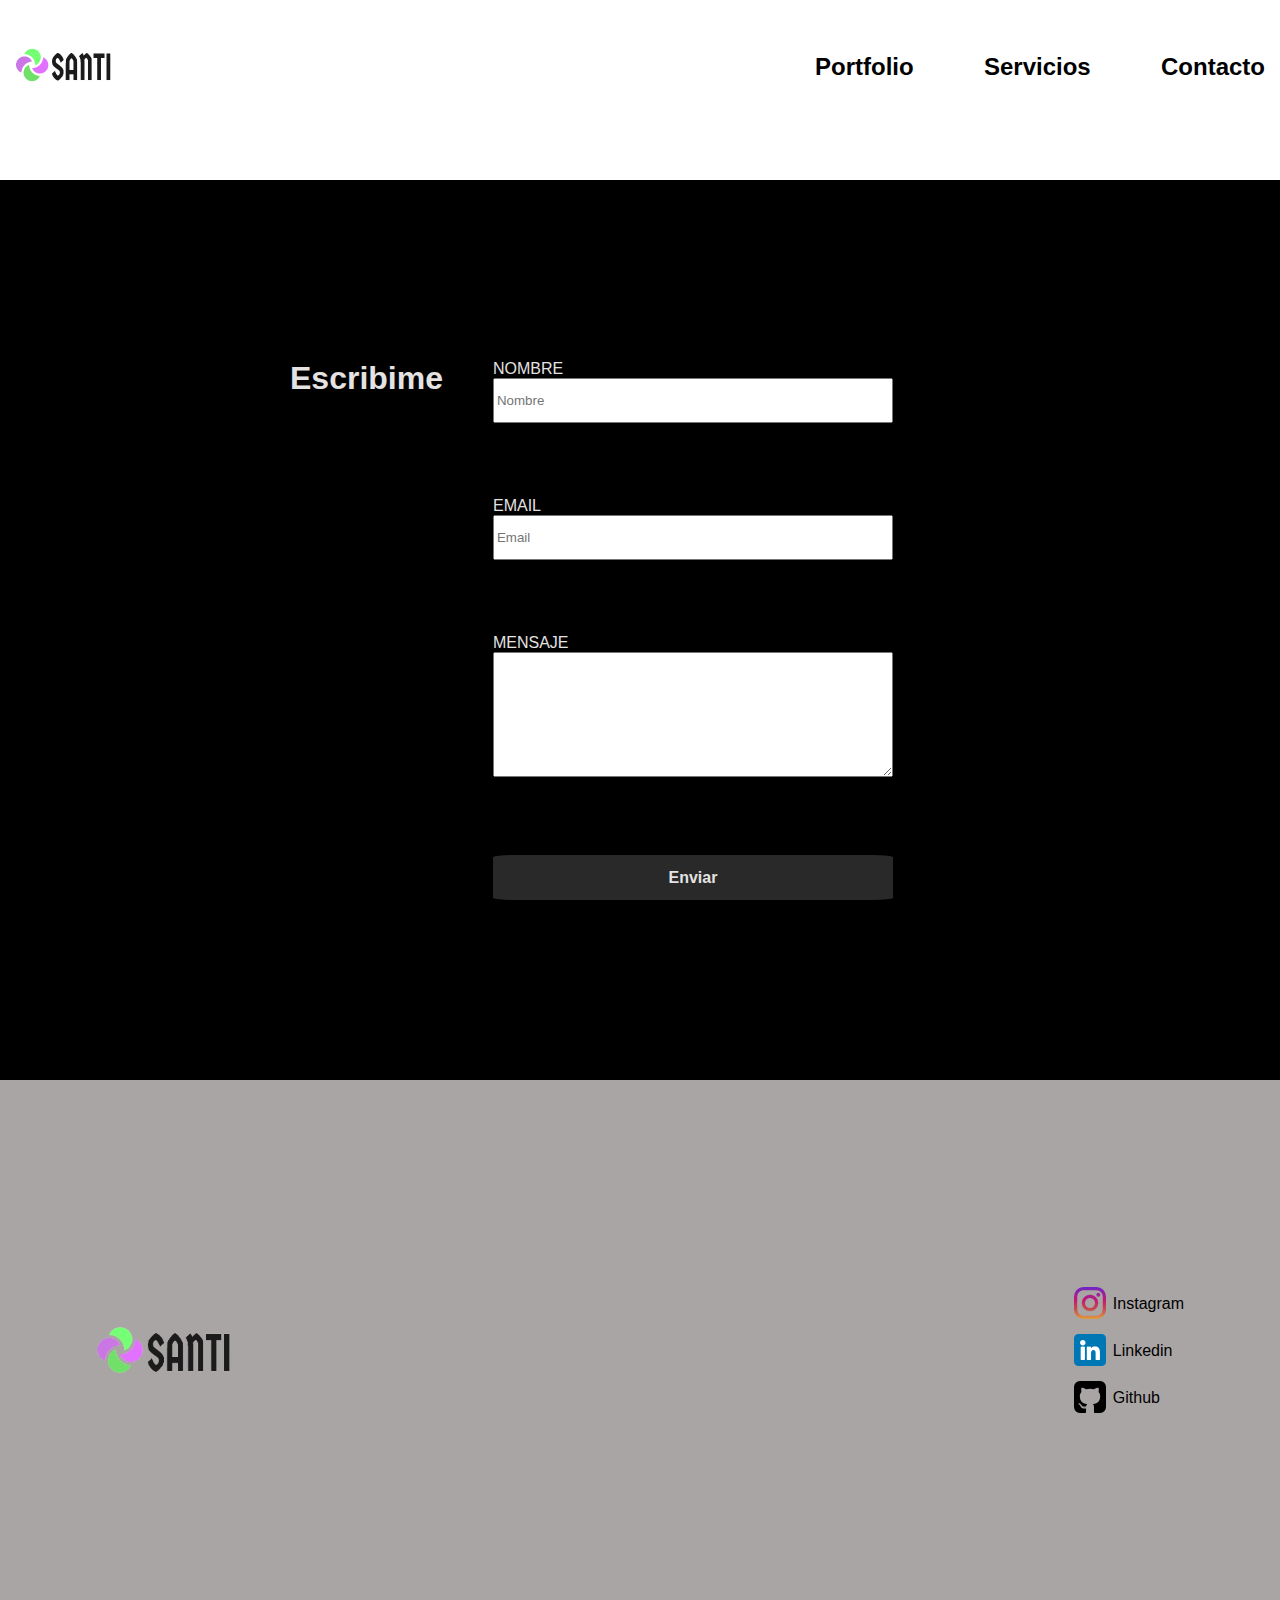
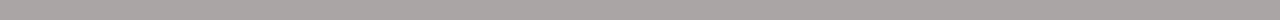
==== contacto.html @ 79e31768 "update contact" ====
<!DOCTYPE html>
<html lang="en">
  <head>
    <meta charset="UTF-8" />
    <meta http-equiv="X-UA-Compatible" content="IE=edge" />
    <meta name="viewport" content="width=device-width, initial-scale=1.0" />
    <script defer src="./components/logo.js"></script>
    <script defer src="./components/header.js"></script>
    <script defer src="./components/footer.js"></script>
    <script defer src="./pages/contacto.js"></script>
    <link rel="stylesheet" href="./components/logo.css" />
    <link rel="stylesheet" href="./components/header.css" />
    <link rel="stylesheet" href="./components/footer.css" />
    <link rel="stylesheet" href="./components/text.css" />
    <link rel="stylesheet" href="./pages/contacto.css" />
    <title>Document</title>
  </head>
  <body>
    <section class="main">
      <div class="main__container-header"></div>
    </section>
    <section class="contact-me">
      <div class="contact-me__conteiner">
        <div class="contact-me__title-conteiner">
          <h6 class="text__sub-title text--white">Escribime</h6>
        </div>
        <form class="form">
          <label class="form__label text__pharagraph text--white" for="name">
            NOMBRE
            <input
              class="form__input"
              type="text"
              name="name"
              placeholder="Nombre"
            />
          </label>
          <label class="form__label text__pharagraph text--white" for="email">
            EMAIL
            <input
              class="form__input"
              type="email"
              name="email"
              placeholder="Email"
            />
          </label>
          <label class="form__label text__pharagraph text--white" for="message">
            MENSAJE
            <textarea class="form__input form__textarea" name="message">
            </textarea>
          </label>
          <div class="conteiner--button">
            <button class="button text__button text--white">Enviar</button>
          </div>
        </form>
      </div>
    </section>
    <div class="conteiner__footer"></div>
  </body>
</html>
---- components/logo.css ----
.logo{
    width: 100px;
    height: 100px;
   
 }

.logo--footer{
    width: 140px;
    height: 140px;
}
---- components/header.css ----
.header{
    padding: 15px;
    height: 20vh;
 
}

.header__main-conteiner{
    display: flex;
    justify-content: space-between;
    align-items: center;
}

.header__menu-mobile{
    width: 60px;
    height: 60px;
}

@media(min-width:960px){
    .header__menu-mobile{
        display: none;
    }
}

.header__menu-conteiner{
    display: none;
}

@media(min-width:960px){
.header__menu-conteiner{
    display: inherit;
}
}

.header__menu-list{
    width: 450px;
    margin: 0;
    padding: 0;
    display: flex;
    justify-content: space-between;
}
---- components/footer.css ----
.footer{
    height: 60vh;
    background-color: rgb(170, 165, 165);
    display: flex;
    align-items: center;
    justify-content: center;
}

.footer__conteiner{
    width: 85%;
    display: flex;
    flex-direction: column;
    align-items: center;
}

@media(min-width:960px){
    .footer__conteiner{
        flex-direction: row;
        justify-content: space-between;
    }
}

.footer__social-media-conteiner{
    display: flex;
    flex-direction: column;
    gap: 15px;
}

.footer__social-media-img{
    vertical-align: middle;
}
---- components/text.css ----
.text__main-title, .text__sub-title{
    font-family: 'Montserrat', sans-serif;
    margin: 0;
}

.text--white{
    color: rgb(228, 226, 226);
}

.text__main-title{
    font-size: 48px;
}
.text__sub-title{
    font-size: 32px;
}

.text__pharagraph{
    font-family: 'Poppins', sans-serif;
    font-weight: 400;
    font-size: 16px;
    margin: 0;
}

.text__card-title, .text__button, .text__link, .text__link--small{
    font-family: 'Poppins', sans-serif;
    font-weight: 700;
    margin: 0;
}

.text__card-title, .text__link{
    font-size: 24px;
}

.text__button{
    font-size: 16px;
}

.text__link, .text__link--small{
    text-decoration: none;
    color: black;
}

.text__link--small{
    font-size: 18px;
   
}
---- pages/contacto.css ----
*{
    box-sizing: border-box;
}

body{
    margin: 0;
    padding: 0;
}

.contact-me{
    height: 100vh;
    background-color:black;
    display: flex;
    align-items: center;
    justify-content: center;
    padding: 20px; 
}

.contact-me__conteiner{
   display: flex;
   width: 80%;
   max-width: 700px;
   flex-grow: 1;
   flex-direction: column;
   align-items: center;
   gap: 50px;
}

@media(min-width:960px){
    .contact-me__conteiner{
        flex-direction: row;
    }
}

.contact-me__title-conteiner{
   
}

@media (min-width:960px){
    .contact-me__title-conteiner{
        align-self: flex-start;
    }
}

.form{
    width: 100%;
    max-width: 400px;
    height: 60vh;
    display: flex;
    flex-direction: column;
    justify-content: space-between;

}

.form__label{
    
    display: block;
}


.form__input, .button{
    width: 100%;
    height: 45px;
}



.form__textarea{
    height: 125px;
}

.button{
    background-color: rgb(41, 41, 41);
    border: none;
    border-radius: 5%;
}
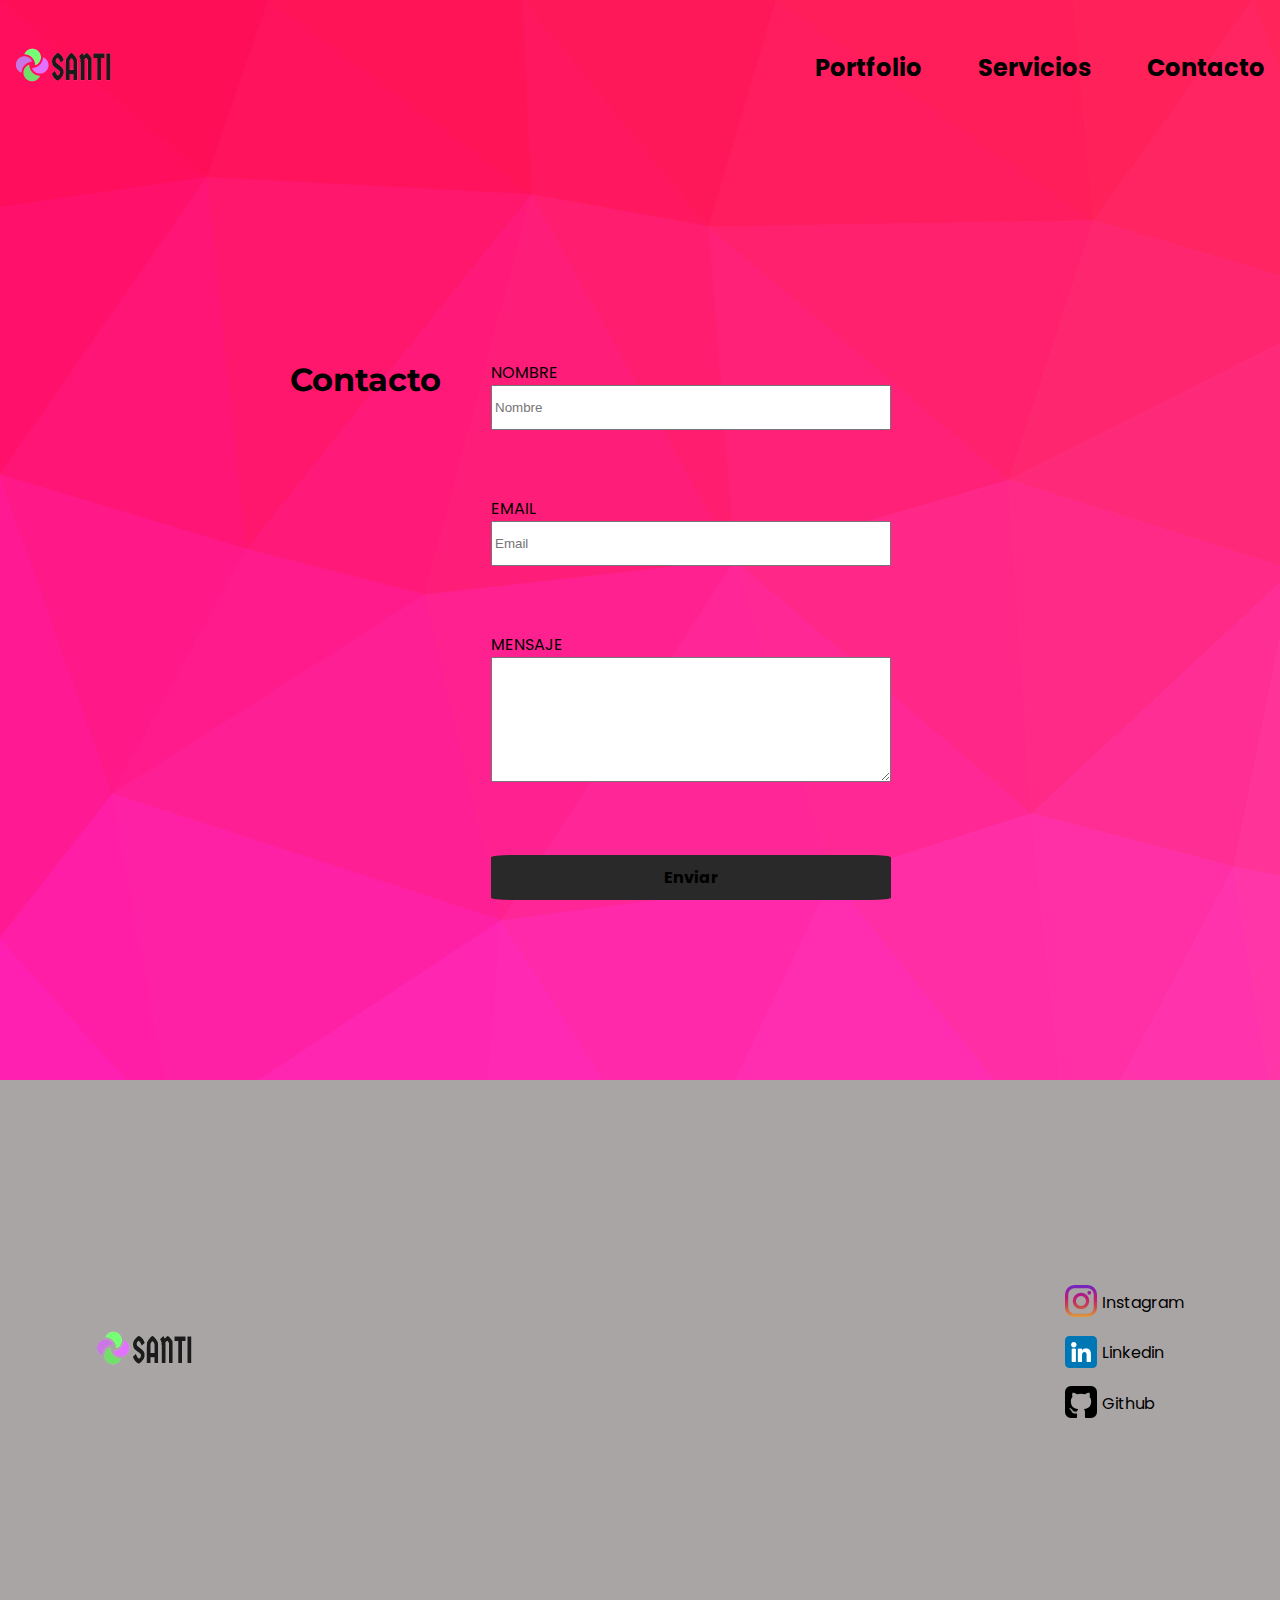
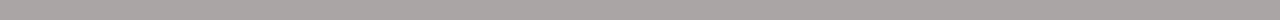
==== commit 566f86ab: "update templates" ====
--- a/contacto.html
+++ b/contacto.html
@@ -4,6 +4,12 @@
     <meta charset="UTF-8" />
     <meta http-equiv="X-UA-Compatible" content="IE=edge" />
     <meta name="viewport" content="width=device-width, initial-scale=1.0" />
+    <link rel="preconnect" href="https://fonts.googleapis.com" />
+    <link rel="preconnect" href="https://fonts.gstatic.com" crossorigin />
+    <link
+      href="https://fonts.googleapis.com/css2?family=Montserrat:wght@700&family=Poppins:wght@400;700&display=swap"
+      rel="stylesheet"
+    />
     <script defer src="./components/logo.js"></script>
     <script defer src="./components/header.js"></script>
     <script defer src="./components/footer.js"></script>
@@ -22,10 +28,10 @@
     <section class="contact-me">
       <div class="contact-me__conteiner">
         <div class="contact-me__title-conteiner">
-          <h6 class="text__sub-title text--white">Escribime</h6>
+          <h6 class="text__sub-title">Contacto</h6>
         </div>
         <form class="form">
-          <label class="form__label text__pharagraph text--white" for="name">
+          <label class="form__label text__pharagraph" for="name">
             NOMBRE
             <input
               class="form__input"
@@ -34,7 +40,7 @@
               placeholder="Nombre"
             />
           </label>
-          <label class="form__label text__pharagraph text--white" for="email">
+          <label class="form__label text__pharagraph" for="email">
             EMAIL
             <input
               class="form__input"
@@ -43,13 +49,13 @@
               placeholder="Email"
             />
           </label>
-          <label class="form__label text__pharagraph text--white" for="message">
+          <label class="form__label text__pharagraph" for="message">
             MENSAJE
             <textarea class="form__input form__textarea" name="message">
             </textarea>
           </label>
           <div class="conteiner--button">
-            <button class="button text__button text--white">Enviar</button>
+            <button class="button text__button">Enviar</button>
           </div>
         </form>
       </div>
--- a/components/logo.css
+++ b/components/logo.css
@@ -3,8 +3,3 @@
     height: 100px;
    
  }
-
-.logo--footer{
-    width: 140px;
-    height: 140px;
-} --- a/components/header.css
+++ b/components/header.css
@@ -33,10 +33,36 @@
 }
 }
 
-.header__menu-list{
+.header__menu-nav{
     width: 450px;
     margin: 0;
     padding: 0;
     display: flex;
     justify-content: space-between;
-}+}
+
+.dropdown-menu{
+    display: none;
+    position: absolute;
+    background-color: grey;
+    top: 0;
+    left: 0;
+    right: 0;
+    bottom: 0;
+}
+
+.dropdown-menu__button{
+    height: 64px;
+    margin: 30px 30px 0 0;
+    justify-self: right;
+    width: 64px;
+}
+
+
+.dropdown-menu__list{
+    justify-self: center;
+    display: flex;
+    flex-direction: column;
+    gap: 20px
+    
+};--- a/components/text.css
+++ b/components/text.css
@@ -41,6 +41,10 @@
     color: black;
 }
 
+.text__link:hover{
+    color: rgb(255, 0, 179)
+}
+
 .text__link--small{
     font-size: 18px;
    
--- a/pages/contacto.css
+++ b/pages/contacto.css
@@ -5,11 +5,12 @@
 body{
     margin: 0;
     padding: 0;
+    background-image: url("../assets/bg-contac-desktop.png");
 }
 
 .contact-me{
     height: 100vh;
-    background-color:black;
+    
     display: flex;
     align-items: center;
     justify-content: center;
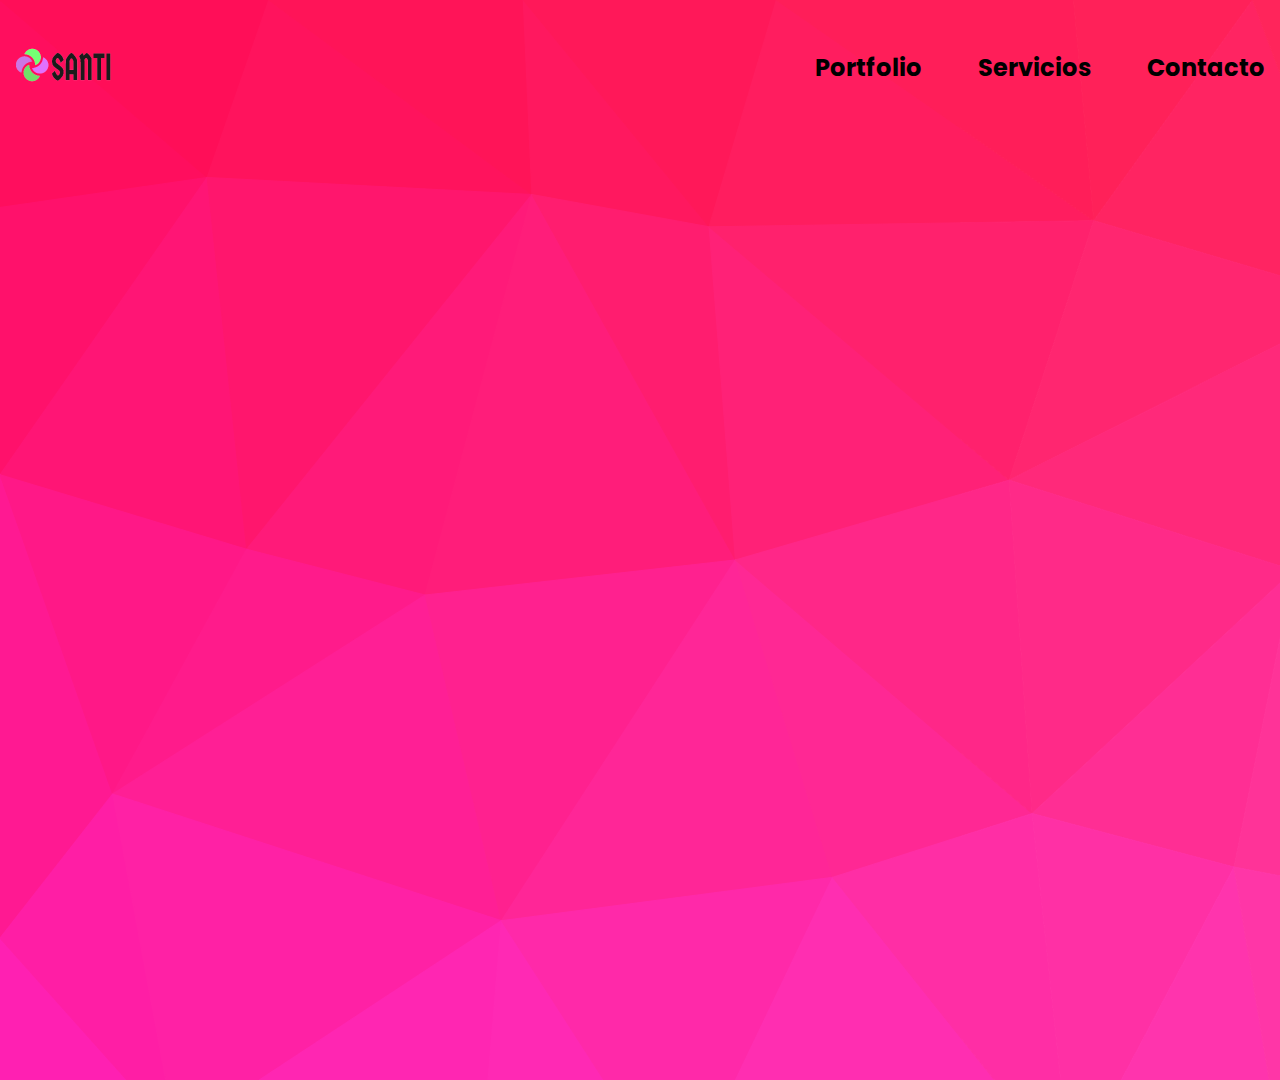
==== commit 22d5be1f: "update class names / css" ====
--- a/contacto.html
+++ b/contacto.html
@@ -22,44 +22,8 @@
     <title>Document</title>
   </head>
   <body>
-    <section class="main">
-      <div class="main__container-header"></div>
-    </section>
-    <section class="contact-me">
-      <div class="contact-me__conteiner">
-        <div class="contact-me__title-conteiner">
-          <h6 class="text__sub-title">Contacto</h6>
-        </div>
-        <form class="form">
-          <label class="form__label text__pharagraph" for="name">
-            NOMBRE
-            <input
-              class="form__input"
-              type="text"
-              name="name"
-              placeholder="Nombre"
-            />
-          </label>
-          <label class="form__label text__pharagraph" for="email">
-            EMAIL
-            <input
-              class="form__input"
-              type="email"
-              name="email"
-              placeholder="Email"
-            />
-          </label>
-          <label class="form__label text__pharagraph" for="message">
-            MENSAJE
-            <textarea class="form__input form__textarea" name="message">
-            </textarea>
-          </label>
-          <div class="conteiner--button">
-            <button class="button text__button">Enviar</button>
-          </div>
-        </form>
-      </div>
-    </section>
-    <div class="conteiner__footer"></div>
+    <section class="main"></section>
+    <section class="contact-me"></section>
+    <section class="section-footer"></section>
   </body>
 </html>
--- a/components/header.css
+++ b/components/header.css
@@ -1,5 +1,3 @@
-
-
 .header{
     padding: 15px;
     height: 20vh;
@@ -12,28 +10,18 @@
     align-items: center;
 }
 
-.header__menu-mobile{
-    width: 60px;
-    height: 60px;
-}
-
-@media(min-width:960px){
-    .header__menu-mobile{
-        display: none;
-    }
-}
-
-.header__menu-conteiner{
+.header__nav-conteiner{
     display: none;
 }
 
 @media(min-width:960px){
-.header__menu-conteiner{
-    display: inherit;
-}
+    .header__nav-conteiner{
+        display: inherit;
+    }
 }
 
-.header__menu-nav{
+
+.header__nav{
     width: 450px;
     margin: 0;
     padding: 0;
@@ -41,7 +29,20 @@
     justify-content: space-between;
 }
 
-.dropdown-menu{
+
+.menu-mobile{
+    width: 60px;
+    height: 60px;
+}
+
+@media(min-width:960px){
+    .menu-mobile{
+        display: none;
+    }
+}
+
+
+.menu-mobile__conteiner{
     display: none;
     position: absolute;
     background-color: grey;
@@ -51,7 +52,7 @@
     bottom: 0;
 }
 
-.dropdown-menu__button{
+.menu-mobile__close-button{
     height: 64px;
     margin: 30px 30px 0 0;
     justify-self: right;
@@ -59,7 +60,7 @@
 }
 
 
-.dropdown-menu__list{
+.menu-mobile__nav{
     justify-self: center;
     display: flex;
     flex-direction: column;
--- a/components/text.css
+++ b/components/text.css
@@ -1,24 +1,7 @@
+/* Text familys & Weights*/
 
 .text__main-title, .text__sub-title{
     font-family: 'Montserrat', sans-serif;
-    margin: 0;
-}
-
-.text--white{
-    color: rgb(228, 226, 226);
-}
-
-.text__main-title{
-    font-size: 48px;
-}
-.text__sub-title{
-    font-size: 32px;
-}
-
-.text__pharagraph{
-    font-family: 'Poppins', sans-serif;
-    font-weight: 400;
-    font-size: 16px;
     margin: 0;
 }
 
@@ -28,13 +11,32 @@
     margin: 0;
 }
 
+.text__pharagraph{
+    font-family: 'Poppins', sans-serif;
+    font-weight: 400;
+    margin: 0;
+}
+
+/* Text sizes */
+
+.text__main-title{
+    font-size: 48px;
+}
+.text__sub-title{
+    font-size: 32px;
+}
+
 .text__card-title, .text__link{
     font-size: 24px;
 }
 
-.text__button{
+
+.text__button, .text__pharagraph{
     font-size: 16px;
 }
+
+/* Modifiers */
+
 
 .text__link, .text__link--small{
     text-decoration: none;
@@ -45,7 +47,6 @@
     color: rgb(255, 0, 179)
 }
 
-.text__link--small{
-    font-size: 18px;
-   
+.text--white{
+    color: rgb(228, 226, 226);
 }--- a/pages/contacto.css
+++ b/pages/contacto.css
@@ -8,9 +8,9 @@
     background-image: url("../assets/bg-contac-desktop.png");
 }
 
+
 .contact-me{
     height: 100vh;
-    
     display: flex;
     align-items: center;
     justify-content: center;
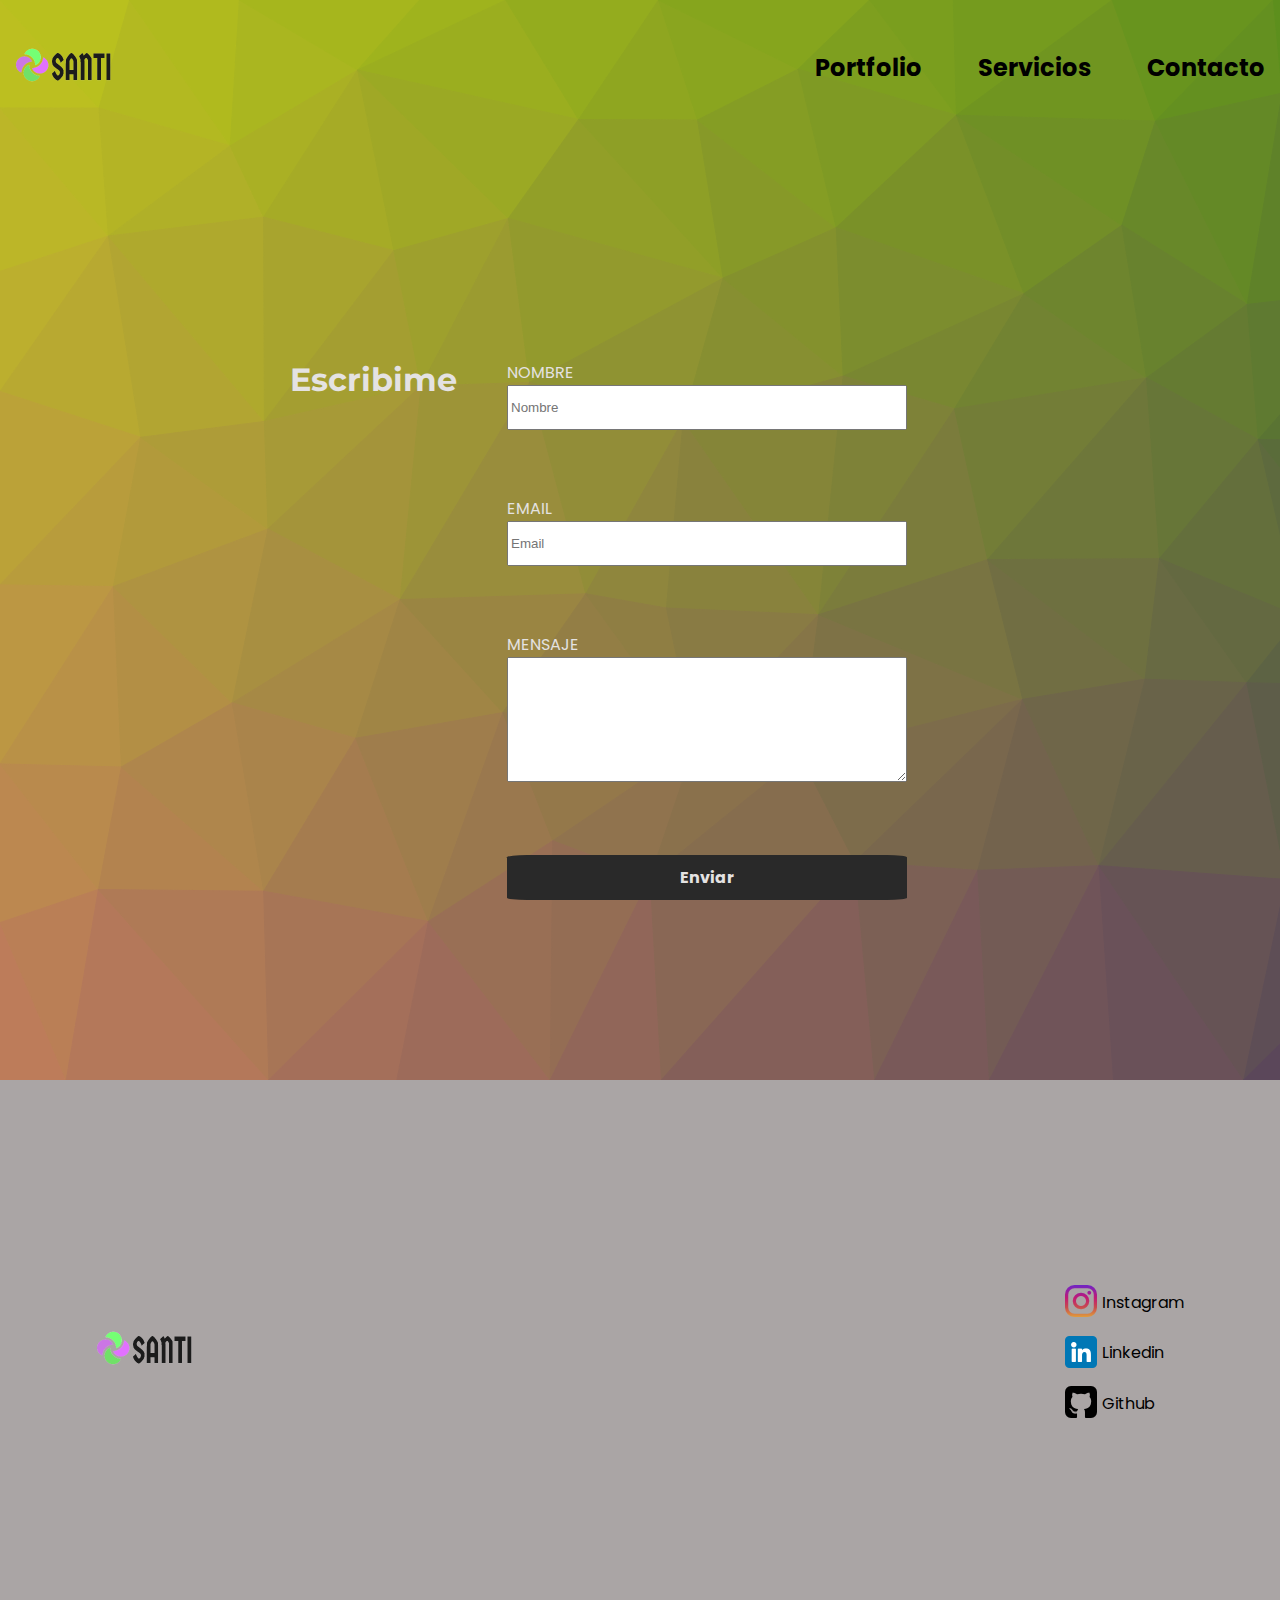
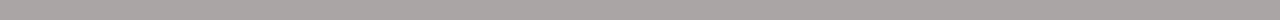
==== commit e437e10e: "update css" ====
--- a/contacto.html
+++ b/contacto.html
@@ -12,17 +12,19 @@
     />
     <script defer src="./components/logo.js"></script>
     <script defer src="./components/header.js"></script>
+    <script defer src="./components/form.js"></script>
     <script defer src="./components/footer.js"></script>
     <script defer src="./pages/contacto.js"></script>
+    <link rel="stylesheet" href="./components/text.css" />
     <link rel="stylesheet" href="./components/logo.css" />
     <link rel="stylesheet" href="./components/header.css" />
+    <link rel="stylesheet" href="./components/form.css" />
     <link rel="stylesheet" href="./components/footer.css" />
-    <link rel="stylesheet" href="./components/text.css" />
     <link rel="stylesheet" href="./pages/contacto.css" />
     <title>Document</title>
   </head>
   <body>
-    <section class="main"></section>
+    <section class="welcome"></section>
     <section class="contact-me"></section>
     <section class="section-footer"></section>
   </body>
--- a/components/text.css
+++ b/components/text.css
@@ -43,7 +43,7 @@
     color: black;
 }
 
-.text__link:hover{
+.text__link:hover, .text__link--small:hover{
     color: rgb(255, 0, 179)
 }
 
--- a/components/form.css
+++ b/components/form.css
@@ -0,0 +1,73 @@
+*{
+    box-sizing: border-box;
+}
+
+body{
+    margin: 0;
+    padding: 0;
+}
+
+.contact-me__conteiner{
+    display: flex;
+    width: 80%;
+    max-width: 700px;
+    flex-grow: 1;
+    flex-direction: column;
+    align-items: center;
+    gap: 50px;
+ }
+ 
+ @media(min-width:960px){
+     .contact-me__conteiner{
+         flex-direction: row;
+     }
+ }
+ 
+ .contact-me__title-conteiner{
+    
+ }
+ 
+ @media (min-width:960px){
+     .contact-me__title-conteiner{
+         align-self: flex-start;
+     }
+ }
+ 
+ .form{
+     width: 100%;
+     max-width: 400px;
+     height: 60vh;
+     display: flex;
+     flex-direction: column;
+     justify-content: space-between;
+ 
+ }
+ 
+ .form__label{
+     
+     display: block;
+ }
+ 
+ 
+ .form__input, .button{
+     width: 100%;
+     height: 45px;
+ }
+ 
+ 
+ 
+ .form__textarea{
+     height: 125px;
+ }
+ 
+ .button{
+     background-color: rgb(41, 41, 41);
+     border: none;
+     border-radius: 5%;
+ }
+
+ .button:hover{
+    background-color: blueviolet;
+    color: black;
+ }
+
--- a/pages/contacto.css
+++ b/pages/contacto.css
@@ -5,7 +5,7 @@
 body{
     margin: 0;
     padding: 0;
-    background-image: url("../assets/bg-contac-desktop.png");
+    background-image: url("../assets/bg_contact.png");
 }
 
 
@@ -17,61 +17,3 @@
     padding: 20px; 
 }
 
-.contact-me__conteiner{
-   display: flex;
-   width: 80%;
-   max-width: 700px;
-   flex-grow: 1;
-   flex-direction: column;
-   align-items: center;
-   gap: 50px;
-}
-
-@media(min-width:960px){
-    .contact-me__conteiner{
-        flex-direction: row;
-    }
-}
-
-.contact-me__title-conteiner{
-   
-}
-
-@media (min-width:960px){
-    .contact-me__title-conteiner{
-        align-self: flex-start;
-    }
-}
-
-.form{
-    width: 100%;
-    max-width: 400px;
-    height: 60vh;
-    display: flex;
-    flex-direction: column;
-    justify-content: space-between;
-
-}
-
-.form__label{
-    
-    display: block;
-}
-
-
-.form__input, .button{
-    width: 100%;
-    height: 45px;
-}
-
-
-
-.form__textarea{
-    height: 125px;
-}
-
-.button{
-    background-color: rgb(41, 41, 41);
-    border: none;
-    border-radius: 5%;
-}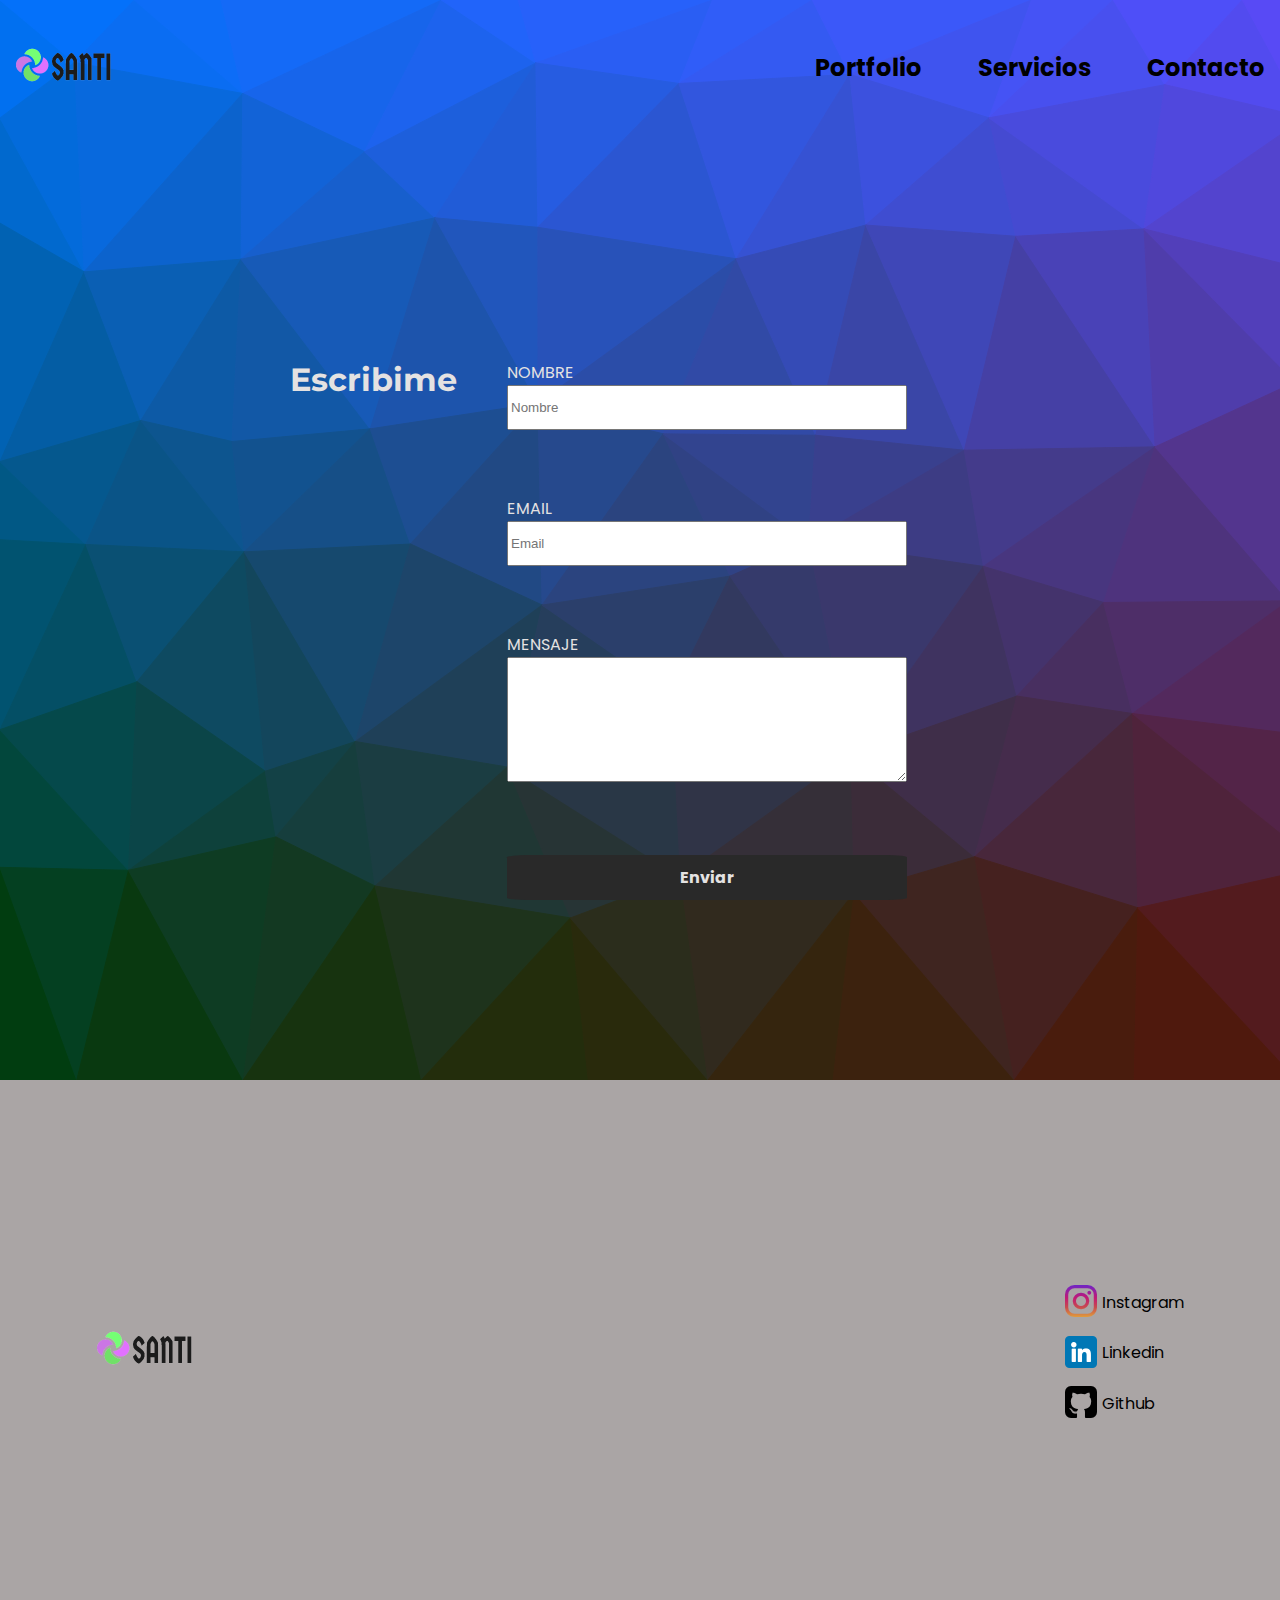
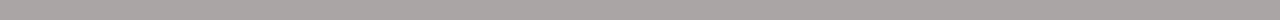
==== commit ef96873e: "update titles" ====
--- a/contacto.html
+++ b/contacto.html
@@ -21,7 +21,7 @@
     <link rel="stylesheet" href="./components/form.css" />
     <link rel="stylesheet" href="./components/footer.css" />
     <link rel="stylesheet" href="./pages/contacto.css" />
-    <title>Document</title>
+    <title>Contacto</title>
   </head>
   <body>
     <section class="welcome"></section>
--- a/components/form.css
+++ b/components/form.css
@@ -64,6 +64,7 @@
      background-color: rgb(41, 41, 41);
      border: none;
      border-radius: 5%;
+     transition: all 0.5s linear;
  }
 
  .button:hover{
